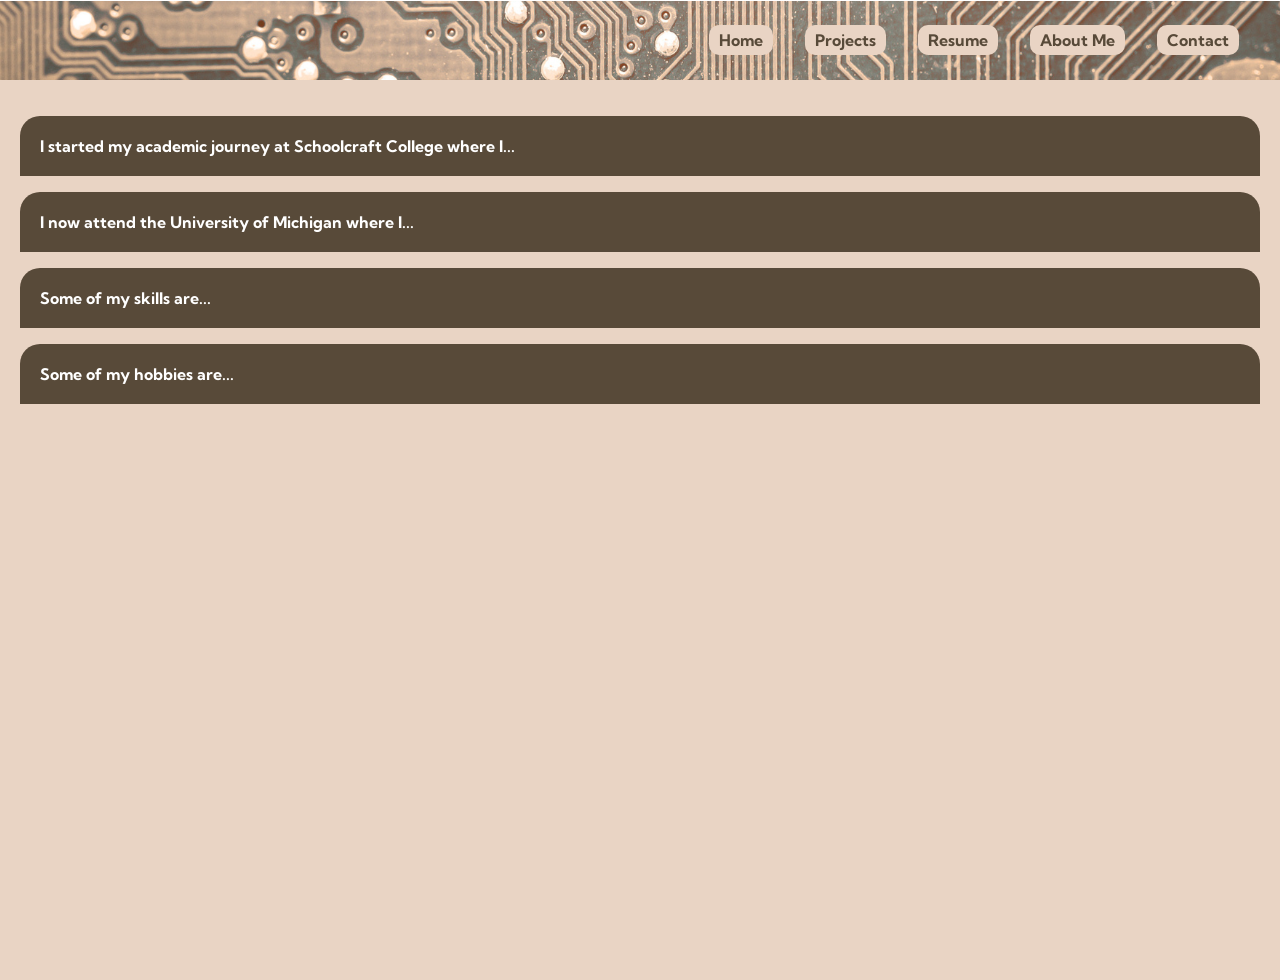
==== AboutMe.html @ 46aff5ee "Update AboutMe.html" ====
<!DOCTYPE html>
<html lang="en">
<head>
    <meta charset="UTF-8">
    <meta name="viewport" content="width=device-width, initial-scale=1.0">
    <title>Sara's Website</title>
    <link rel="stylesheet" href="AboutMe.css">
    <link rel="preconnect" href="https://fonts.googleapis.com">
<link rel="preconnect" href="https://fonts.gstatic.com" crossorigin>
<link href="https://fonts.googleapis.com/css2?family=Kumbh+Sans:wght,YOPQ@100..900,300&display=swap" rel="stylesheet">
</head>

<!-- This is my navigation bar -->
<body>
    <nav class="navbar">
        <div class="navbar__container">
            <div class="navbar__toggle" id="mobile-menu">
                <span class="bar"></span>
                <span class="bar"></span>
                <span class="bar"></span>
            </div>
            <ul class="navbar__menu">
                <li class="navbar__btn">
                    <a href="/" class="button">
                        Home
                    </a>
                </li>
                <li class="navbar__btn">
                    <a href="/Projects.html" class="button">
                        Projects
                    </a>
                </li>
                <li class="navbar__btn">
                    <a href="/Resume.html" class="button">
                        Resume
                    </a>
                </li>
                <li class="navbar__btn">
                    <a href="/AboutMe.html" class="button">
                        About Me
                    </a>
                </li>
                 <li class="navbar__btn">
                    <a href="/" class="button">
                        Contact
                    </a>
                </li>
            </ul>
        </div>
    </nav>
    <script src="app.js"></script>

    <!-- This is the end of my navigation bar -->


    <!--Hero Section-->

<!-- Hero Section -->

<div class="main">
    <div class="main__container">
        <div class="main__content">



                                                                    <!-- Schoolcraft -->
            <div class="expandable">
                <div class="expandable__title--bar">
                    
                    <span class="expandable__title">
                        I started my academic journey at Schoolcraft College where I...
                    </span>
                    <ion-icon
                        class="expandable__icon"
                        name="chevron-back-outline">
                    </ion-icon>

                </div>

                <div class="expandable__content-wrapper">
                    <div class="expandable__content">
                        <div class="expandable__content-inner">
                        <ul>
                            <li>
Revitalized the engineering club from inactivity and served as the president.
                            </li>
                        </ul>
                        <p>
I started the club as a non-engineering major because I wanted to explore engineering as an option. When I found out the club was inactive, I thought to myself, "Welp, someone's got to do it. Might as well be me." I learned so much about being a leader, and I tried to set an example by being very vocal whenever I didn't understand something.
                        </p>
                        <p>
The club eventually grew to 17 active members in just one academic year. We also welcomed guest speakers from Ford, Roush, and Bosch, and even went on a field trip to Bosch. This club became such an important community to me while I was at Schoolcraft.
                        </p>
                            <div class="Club__img--container">
                                <img src="images/Club1.jpg" alt="pic" id="Club1__img">
                                <img src="images/Club2.JPG" alt="pic" id="Club2__img">
                            </div>
                        <ul>
                        <li>
Worked as a student employee at the campus help desk
                        </li>
                        </ul>
                        <p>
I began applying for jobs on campus after my first semester, hoping to gain some experience and clarity. After applying for an office position, I received an email:
“Hi Sara, the position you applied for was filled. However, a position opened up in IT, would you be interested?”
                        </p>
                        <p>
Thus, I found myself at an interview for a job that I had no qualifications for. At the time I had no technical experience at all; most of my family had a career in business, and my own academic background was in the arts. I simply couldn’t imagine a scenario in which I would actually be offered the job. As the interview came to a close, I was caught completely off guard when I heard, “We're gonna give you the position”.
                        </p>
                        <p>
While working at the help desk, I was able to help faculty on campus troubleshoot various technology issues among projects that would be given to me.
This job was so fun! I got to go on field trips around the campus, learn about how various technology worked, and connected with so many individuals on campus. I was also nominated for student employee of the year in the "Social Impact" category. 🙂 
This job made me feel capable of pursing a technical career and helped me learn so much about myself!
                        </p>
                         <div class="Work__img--container">
                            <img src="images/helpdesk2.jpg" alt="pic" id="Work1__img">
                            <img src="images/helpdesk1.png" alt="pic" id="Work2__img">
                        </div>
                        <ul><li>
Selected to attend the national conference for college women student leaders 
                        </li></ul>
                        <p>
The AAUW Livonia sponsored a small handful of female students from an applicant pool from Schoolcraft to attend NCCWSL.  We were flown to Maryland, where attendees stayed in dorms throughout the 3-day event. The conference involved various seminars and speakers that highlighted leadership!
                        </p>
                        <div class="Work__img--container">
                            <img src="images/nccwsl.png" alt="pic" id="Volunteer1__img">
                        </div>
                        <ul><li>
Volunteered!
                        </li></ul>
                        <p>
Schoolcraft hosts an annual multicultural fair, in which I volunteered twice! The first year I volunteered to paint an art piece that represented black culture to be set up near the Charles H. Wright museum. I was able to help out with the booth as well, giving guests fun facts about black history.
                        </p>
                        <p>
The second year of the fair, I volunteered to represent Poland. I dressed up in struj and passed out pierogi to fair attendees. I also created a slideshow and taught basic Polish vocabulary to those who were interested.
                        </p>
                        <div class="Work__img--container">
                            <img src="images/volunteer1.png" alt="pic" id="Work1__img">
                        </div>
                        </div>
                        </div>
                    </div>
                </div>
                </div>

                                                            <!-- Univeristy of Michigan -->

            <div class="expandable">
                <div class="expandable__title--bar">
                    
                    <span class="expandable__title">
                        I now attend the University of Michigan where I...
                    </span>
                    <ion-icon
                        class="expandable__icon"
                        name="chevron-back-outline">
                    </ion-icon>

                </div>

                <div class="expandable__content-wrapper">
                    <div class="expandable__content">
                        <div class="expandable__content-inner">
                            <ul>
                            <li>
Had the oppurtunity to work at an internship through the "Culture Corps program"
                            </li>
                            </ul>
                        <p>
During my internship at Culture Corps, I was a Production Assistant at the Metropolitan Museum of Design Detroit. My responsibilities included data entry, conducting research, applying biomimicry subjects of interest, writing a full RFP, and assisting with events featuring the museum.
                        </p>
                        <p>
                            Some highlights of the internship were...
                         </p>
                        </div>


                    </div>
                </div>
                </div>


   <div class="expandable">
                <div class="expandable__title--bar">
                    
                    <span class="expandable__title">
                        Some of my skills are...
                    </span>
                    <ion-icon
                        class="expandable__icon"
                        name="chevron-back-outline">
                    </ion-icon>

                </div>

                <div class="expandable__content-wrapper">
                    <div class="expandable__content">
                        <div class="expandable__content-inner">
                            <ul>
                            <li>
I can tell meduim good jokes!                           
                            </li>
                            </ul>
                        <p>
What do you call a pig that does karate? Pork Chop.
                        </p>
                        <p>
Why is 6 scared of 7? Because 7 8 9. (Cus seven ate nine)
                        </p>
                        </div>


                    </div>
                </div>
                </div>

   <div class="expandable">
                <div class="expandable__title--bar">
                    
                    <span class="expandable__title">
                        Some of my hobbies are...
                    </span>
                    <ion-icon
                        class="expandable__icon"
                        name="chevron-back-outline">
                    </ion-icon>

                </div>

                <div class="expandable__content-wrapper">
                    <div class="expandable__content">
                        <div class="expandable__content-inner">
                        <p>
Drawing, painting.
                        </p>
                        <p>
Language learning.
                        </p>
                        <p>
Roller skating.
                        </p>
                        </div>

                    </div>
                </div>
                </div>


                </div>
            </div>
        </div>
    </div>
</div>
<script type="module" src="https://unpkg.com/ionicons@8.0.13/dist/ionicons/ionicons.esm.js"></script>
<script nomodule src="https://unpkg.com/ionicons@8.0.13/dist/ionicons/ionicons.js"></script>
</body>
</html>
---- AboutMe.css ----
html,
body {
    background-color: #e9d4c4;
}

* {
    box-sizing:border-box;
    margin:0;
    padding: 0;
    font-family: 'Kumbh Sans', sans-serif;
}

                            /*Navbar*/

.navbar {
    background-image: url('/images/top.png');    height: 80px;
    display:flex;
    justify-content: center;
    align-items: center;
    font-size: 1.2rem;
    position: sticky;
    top: 0;
    z-index: 999;
}

.navbar__container {
    display: flex;
    justify-content: space-between;
    height: 80px;
    z-index: 1;
    width: 100%;
    max-width: 1300px;
    margin: 0;
    padding: 0 10px;
}

.fa-gem {
    margin-right: 0.3rem;
}

.navbar__menu{
    display: flex;
    align-items: center;
    list-style: none;
    text-align: center;
}

.navbar__btn {
    display: flex;
    justify-content: center;
    align-items: center;
    padding: 0 1rem;
    width: 100%;
}

.button {
    display: flex;
    justify-content: center;
    align-items: center;
    text-decoration: none;
    padding: 5px 10px;
    height: 100%;
    width: 100%;
    outline: none;
    border-radius: 10px;
    background: #e9d4c4;
    color: #584a39;
    white-space: nowrap;
}

.button:hover {
    background: #fff;
    transition: all 0.3s ease;
}


@media screen and (max-width: 960px) {
    .navbar__container {
        display: flex;
        justify-content: space-between;
        height: 80px;
        z-index: 1;
        width: 100%;
        max-width: 1300px;
        padding: 0;
    }

    .navbar__menu {
        display:grid;
        grid-template-columns: auto;
        margin: 0;
        width: 100%;
        position: absolute;
        top: -1000px;
        opacity: 0;
        transition: all 0.5s ease;
        height: 50vh;
        z-index: -1;
        background: #584a39;
    }

    .navbar__menu.active {
        background: #584a39;
        top: 100%;
        opacity: 1;
        transition: all 0.5s ease;
        z-index: 99;
        height: 50vh;
        font-size: 1.6rem;
    }

    #navbar__logo {
        padding-left: 25px;
    }

    .navbar__toggle .bar {
        width: 35px;
        height: 5px;
        margin: 5px auto;
        transition: all 0.3s ease-in-out;
        background: #542d0f;
    }

    #mobile-menu {
        position: absolute;
        top: 20%;
        right: 5%;
        transform: translate(5%, 20%);
    }

    .navbar__btn {
        padding-bottom: 2rem;
    }

    .button {
    display: flex;
    justify-content: center;
    align-items: center;
    width: 80%;
    height: 80px;
    margin: 0;
    }

    .navbar__toggle .bar {
        display: block;
        cursor: pointer;
    }

    #mobile-menu.is-active .bar:nth-child(2) {
        opacity: 0;
    }

    #mobile-menu.is-active .bar:nth-child(1) {
        transform: translateY(10px) rotate(45deg);
    }

    #mobile-menu.is-active .bar:nth-child(3) {
        transform: translateY(-10px) rotate(-45deg);
    }
}


.expandable {
    --xypadding: 20px;
    --borderradius: 6px;
    --transition-ms: 0.3s;

    max-width: 100%;
    margin: 1em 0;
    font-size: 16px;
    font-family: 'Inter', sans-serif;

}

.expandable--open .expandable__content-wrapper{
    grid-template-rows: 1fr;
}

.expandable--open .expandable__icon {
    transform: rotate(-90deg);
}

.expandable__title--bar {
    display: flex;
    align-items: center;
    justify-content: space-between;
    padding: var(--xypadding);
    user-select: none;
    background-color: #584a39;
    color: #fff;
    border-radius: var(--xypadding) var(--xypadding) 0 0;
    cursor: pointer;
}

.expandable__title{
    font-weight: bold;
}

.expandable__icon {
    transition: transform .3s;    
}

.expandable__content {
    line-height: 1.4;
    font-size: .85em;
    border-radius: 0 0 var(--xypadding) var(--xypadding);
    overflow: hidden;
    min-height: 0;
}

.expandable__content-inner{
    padding: var(--xypadding);
    background: #fff;
}

.expandable__content-wrapper{
    display: grid;
    grid-template-rows: 0fr;
    transition: grid-template-rows .3s ease-out;
    overflow: hidden;
}

                            /*Images*/

.Club__img--container {
    display: flex;
    justify-content: center;
    align-items: center;
    gap: 10px;          
    margin-top: 20px;
    margin-bottom: 20px;
    flex-wrap: wrap;   
}


#Club1__img {
    width: 50%;
    height: auto;
    display: inline-block;
    margin: auto auto;
}

#Club2__img {
    width: 40%;
    height: auto;
    display: block;
    margin: auto auto;
}

.Work__img--container {
    display: flex;
    justify-content: center;
    align-items: center;
    gap: 10px;          
    margin-top: 20px;
    margin-bottom: 20px;
    flex-wrap: wrap;  
}

#Work1__img {
    width: 40%;
    height: auto;
    display: block;
    margin: auto auto;
}

#Work2__img {
    width: 50%;
    height: auto;
    display: block;
    margin: auto auto;
} 

#Volunteer1__img {
    width: 40%;
    height: auto;
    display: block;
    margin: auto auto;
} 

/* Home  Section CSS */

.main__container {
    display: block;
    margin: 0 auto;
    min-height: 100vh;
    z-index: 1;
    width: 100%;
    max-width: 1300px;
    padding: 20px 20px;
    
}

ul {
    font-size: 16px; 
    font-weight: bold;
    padding: 15px 15px
}


p {
    margin-top: 10px;
    font-size:16px;
    margin-bottom: 10px;
}


/*Mobile Responsive*/
@media screen and (max-width: 768px) {

.main__container {
    display: block;
    margin: 0 auto;
    min-height: 100vh;
    background-color: #e9d4c4;
    z-index: 1;
    width: 100%;
    max-width: 1300px;
}

    .main__content ul {
        font-size: 16px; 
        font-weight: bold;
        padding: 10px 10px
    }

    .main__content p {
        margin-top: 10px;
        font-size:16px;
        margin-bottom: 10px;
    }
}

@media screen and (max-width:480px){
    

.main__container {
    display: grid;
    margin: 0 auto;
    height: 180vh;
    background-color: #e9d4c4;
    z-index: 1;
    width: 100%;
    max-width: 1300px;
    padding: 20px 20px;
    
}
    
    .main__content ul {
        font-size: 16px; 
        font-weight: bold;
        padding: 10px 10px
    }


    .main__content p {
        margin-top: 10px;
        font-size:16px;
        margin-bottom: 10px;
    }

}
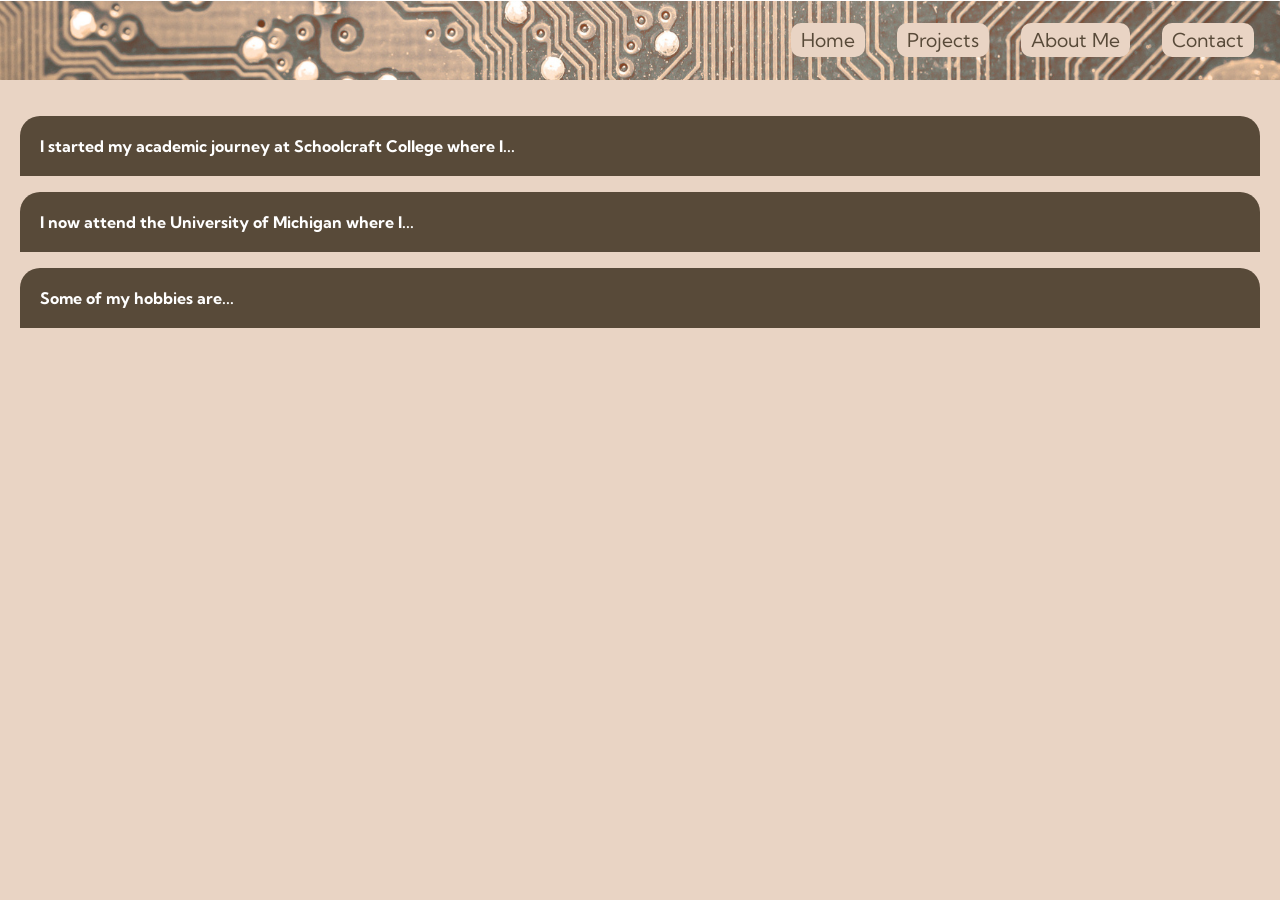
==== commit 9d574bf5: "Add files via upload" ====
--- a/AboutMe.html
+++ b/AboutMe.html
@@ -30,18 +30,18 @@
                         Projects
                     </a>
                 </li>
-                <li class="navbar__btn">
+                <!-- <li class="navbar__btn">
                     <a href="/Resume.html" class="button">
                         Resume
                     </a>
-                </li>
+                </li> -->
                 <li class="navbar__btn">
                     <a href="/AboutMe.html" class="button">
                         About Me
                     </a>
                 </li>
                  <li class="navbar__btn">
-                    <a href="/" class="button">
+                    <a href="/Contact.html" class="button">
                         Contact
                     </a>
                 </li>
@@ -89,7 +89,7 @@
 I started the club as a non-engineering major because I wanted to explore engineering as an option. When I found out the club was inactive, I thought to myself, "Welp, someone's got to do it. Might as well be me." I learned so much about being a leader, and I tried to set an example by being very vocal whenever I didn't understand something.
                         </p>
                         <p>
-The club eventually grew to 17 active members in just one academic year. We also welcomed guest speakers from Ford, Roush, and Bosch, and even went on a field trip to Bosch. This club became such an important community to me while I was at Schoolcraft.
+The club eventually grew to 17 active members in just one academic year. We also welcomed guest speakers from Ford, Roush, and Bosch, and even had two club field trips. This club became such an important community to me while I was at Schoolcraft.
                         </p>
                             <div class="Club__img--container">
                                 <img src="images/Club1.jpg" alt="pic" id="Club1__img">
@@ -117,10 +117,10 @@
                             <img src="images/helpdesk1.png" alt="pic" id="Work2__img">
                         </div>
                         <ul><li>
-Selected to attend the national conference for college women student leaders 
+Selected to attend the national conference for college women student leaders (NCCWSL)
                         </li></ul>
                         <p>
-The AAUW Livonia sponsored a small handful of female students from an applicant pool from Schoolcraft to attend NCCWSL.  We were flown to Maryland, where attendees stayed in dorms throughout the 3-day event. The conference involved various seminars and speakers that highlighted leadership!
+The American Association for University Women (AAUW) Livonia branch sponsored a small handful of female students from an applicant pool to attend NCCWSL.  We were flown to Maryland, where attendees stayed in dorms throughout the 3-day event. The conference involved various seminars and speakers that highlighted leadership. Attendees were able to hear from distinguished female leaders, network, and participate in leadership development activities.
                         </p>
                         <div class="Work__img--container">
                             <img src="images/nccwsl.png" alt="pic" id="Volunteer1__img">
@@ -129,18 +129,17 @@
 Volunteered!
                         </li></ul>
                         <p>
-Schoolcraft hosts an annual multicultural fair, in which I volunteered twice! The first year I volunteered to paint an art piece that represented black culture to be set up near the Charles H. Wright museum. I was able to help out with the booth as well, giving guests fun facts about black history.
-                        </p>
-                        <p>
-The second year of the fair, I volunteered to represent Poland. I dressed up in struj and passed out pierogi to fair attendees. I also created a slideshow and taught basic Polish vocabulary to those who were interested.
-                        </p>
-                        <div class="Work__img--container">
-                            <img src="images/volunteer1.png" alt="pic" id="Work1__img">
-                        </div>
-                        </div>
-                        </div>
-                    </div>
-                </div>
+Schoolcraft hosts an annual multicultural fair, in which I volunteered twice! The first year I volunteered to paint an art piece that represented black culture that would be set up at a booth represnting the Charles H. Wright museum of African American History. I was tasked with prompting guests to participate in mini quizzes, tell facts about black history, and pass out prizes.
+                        </p>
+                        <p>
+The second year of the fair, I volunteered to represent Poland. I dressed up in struj ludowyy and passed out pierogi to fair attendees. I also created a slideshow demonstrating fun facts about Poland and taught basic Polish vocabulary to fair attendees.
+                        </p>
+                        <div class="Work__img--container">
+                            <img src="images/volunteer1.jpg" alt="pic" id="Work1__img">
+                        </div>
+                        </div>
+                        </div>
+                    </div>
                 </div>
 
                                                             <!-- Univeristy of Michigan -->
@@ -163,22 +162,20 @@
                         <div class="expandable__content-inner">
                             <ul>
                             <li>
-Had the oppurtunity to work at an internship through the "Culture Corps program"
+Had the oppurtunity to work at an internship through the "Culture Corps" program
                             </li>
                             </ul>
                         <p>
-During my internship at Culture Corps, I was a Production Assistant at the Metropolitan Museum of Design Detroit. My responsibilities included data entry, conducting research, applying biomimicry subjects of interest, writing a full RFP, and assisting with events featuring the museum.
-                        </p>
-                        <p>
-                            Some highlights of the internship were...
-                         </p>
-                        </div>
-
-
-                    </div>
-                </div>
-                </div>
-
+During my internship at Culture Corps, I was a Production Assistant at the Metropolitan Museum of Design Detroit. My responsibilities included conducting research, applying biomimicry subjects of interest, writing a full RFP, designing a press release, and assisting with events featuring the museum. I was able to assist with various networking events related to design. My favorite part of this internship was an event in which the museum taught students a lesson about designing with recycled materials at Green Living Science in Detroit.
+                        </p>
+                        <div class="Work__img--container">
+                            <img src="images/internship.jpg" alt="pic" id="Work1__img">
+                        </div>
+                        </div>
+                    </div>
+                </div>
+                </div>
+<!-- 
 
    <div class="expandable">
                 <div class="expandable__title--bar">
@@ -198,21 +195,27 @@
                         <div class="expandable__content-inner">
                             <ul>
                             <li>
-I can tell meduim good jokes!                           
+I can uhhhhhh                            
                             </li>
                             </ul>
                         <p>
-What do you call a pig that does karate? Pork Chop.
-                        </p>
-                        <p>
-Why is 6 scared of 7? Because 7 8 9. (Cus seven ate nine)
-                        </p>
-                        </div>
-
-
-                    </div>
-                </div>
-                </div>
+What do you call a cow that's been knighted? Sir Loin</p>
+                        <p>
+What do you call a knight who's afraid to fight? Sir Render. 
+                        </p>
+                        <p>
+                            What's worse than a box full of snakes? 
+                            <p>A. Snakes without the box.</p>
+                            <p>B. A box that was supposed to be full of snakes</p>
+                            <p>C. All of the above</p>
+                        </p>
+                        <p>How do you stop a bull from charging? You cancel its credit card.</p>
+                        </div>
+
+
+                    </div>
+                </div>
+                </div> -->
 
    <div class="expandable">
                 <div class="expandable__title--bar">
@@ -230,17 +233,27 @@
                 <div class="expandable__content-wrapper">
                     <div class="expandable__content">
                         <div class="expandable__content-inner">
-                        <p>
-Drawing, painting.
-                        </p>
-                        <p>
-Language learning.
-                        </p>
-                        <p>
-Roller skating.
-                        </p>
-                        </div>
-
+                               <ul><li>Langauge learning</li></ul>
+                            <p>
+I started off my langauge learning hobby by trying to relearn my mom's native language, Polish. Once I got the hang of it, I moved on to learning Japanese. I started learnging Spanish recently as well. I really enjoy the sense of accomplishment I feel when i'm able to understand a song or movie in my target language.
+                        </p>
+                        <ul><li>Roller skating</li></ul>
+                        <p>
+I really enjoy roller skating. I picked up this hobby from working at a roller skating rink in high school. It's so fun aquiring new dances, spins, and routines!
+                        </p>
+                        <div class="Work__img--container">
+                        <img src="images/skate.jpg" alt="pic" id="plushobby__img">
+                        </div>
+                        <ul><li>Art</li></ul>
+                        <p>
+I often partake in drawing, painting, and anything crafty. It is a relaxing hobby that helps me calm down my thoughts. Here are some of my works!
+                        </p>
+<div class="Work__img--container">
+                        <img src="images/hair.jpg" alt="pic" id="hobby__img">
+                        <img src="images/bridge.png" alt="pic" id="hobby__img">
+                        <img src="images/river.jpg" alt="pic" id="hobby__img">
+                        <img src="images/face.jpg" alt="pic" id="plushobby__img">
+                    </div>
                     </div>
                 </div>
                 </div>
@@ -248,8 +261,6 @@
 
                 </div>
             </div>
-        </div>
-    </div>
 </div>
 <script type="module" src="https://unpkg.com/ionicons@8.0.13/dist/ionicons/ionicons.esm.js"></script>
 <script nomodule src="https://unpkg.com/ionicons@8.0.13/dist/ionicons/ionicons.js"></script>
--- a/AboutMe.css
+++ b/AboutMe.css
@@ -94,7 +94,7 @@
         top: -1000px;
         opacity: 0;
         transition: all 0.5s ease;
-        height: 50vh;
+        height: 100vh;
         z-index: -1;
         background: #584a39;
     }
@@ -105,12 +105,8 @@
         opacity: 1;
         transition: all 0.5s ease;
         z-index: 99;
-        height: 50vh;
+        height: 100vh;
         font-size: 1.6rem;
-    }
-
-    #navbar__logo {
-        padding-left: 25px;
     }
 
     .navbar__toggle .bar {
@@ -129,7 +125,7 @@
     }
 
     .navbar__btn {
-        padding-bottom: 2rem;
+        padding-bottom: 1rem;
     }
 
     .button {
@@ -226,7 +222,7 @@
     display: flex;
     justify-content: center;
     align-items: center;
-    gap: 10px;          
+    gap: 5px;          
     margin-top: 20px;
     margin-bottom: 20px;
     flex-wrap: wrap;   
@@ -251,7 +247,7 @@
     display: flex;
     justify-content: center;
     align-items: center;
-    gap: 10px;          
+    gap: 5px;          
     margin-top: 20px;
     margin-bottom: 20px;
     flex-wrap: wrap;  
@@ -278,12 +274,25 @@
     margin: auto auto;
 } 
 
+#hobby__img {
+    width: 22%;
+    height: auto;
+    display: block;
+    margin: auto auto;
+}
+
+#plushobby__img {
+    width: 15%;
+    height: auto;
+    display: block;
+    margin: auto auto;
+}
+
 /* Home  Section CSS */
 
 .main__container {
     display: block;
     margin: 0 auto;
-    min-height: 100vh;
     z-index: 1;
     width: 100%;
     max-width: 1300px;
@@ -291,14 +300,14 @@
     
 }
 
-ul {
+.main__content ul {
     font-size: 16px; 
     font-weight: bold;
     padding: 15px 15px
 }
 
 
-p {
+.main__content p {
     margin-top: 10px;
     font-size:16px;
     margin-bottom: 10px;
